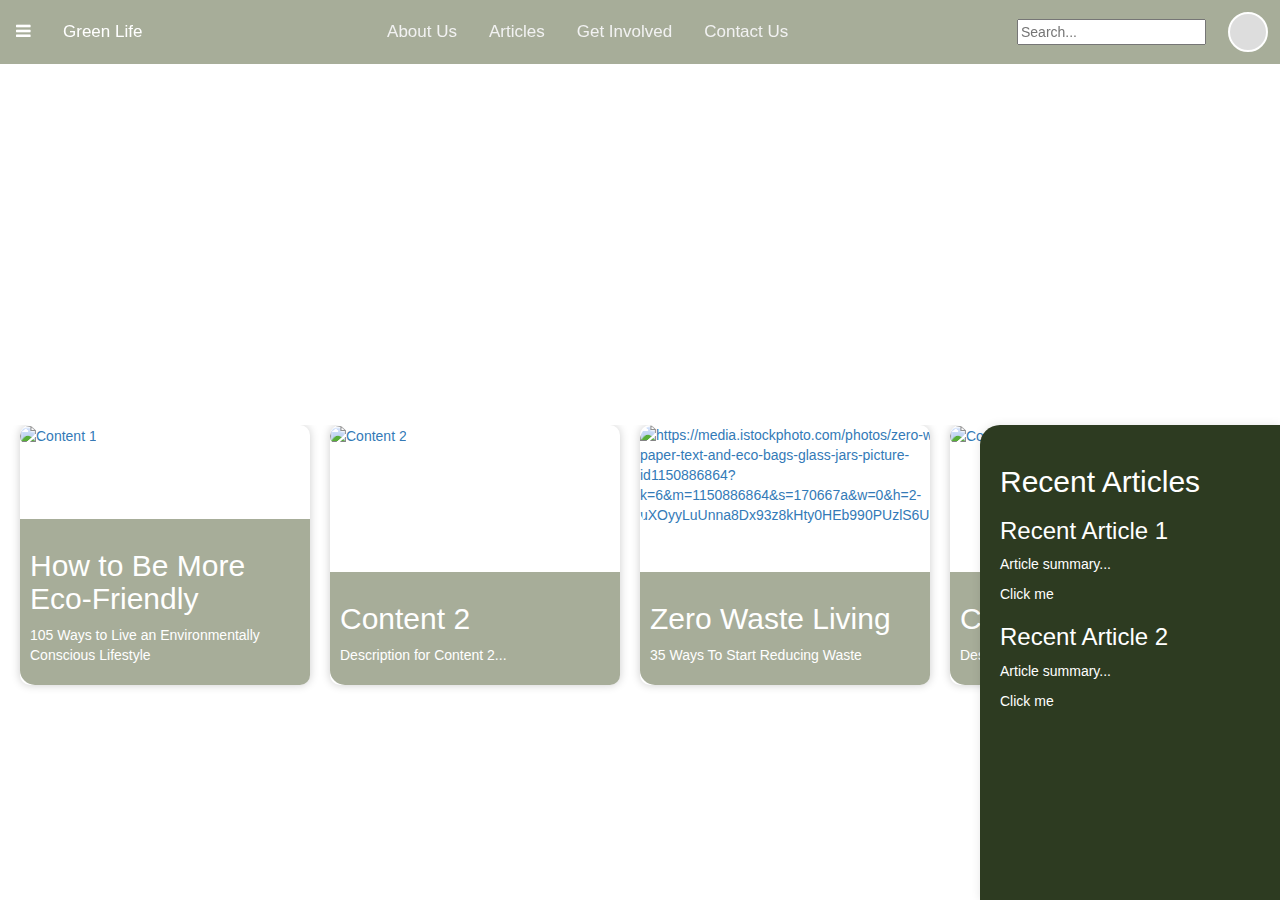
==== index.html @ e0a11a0d "image fixes" ====
<!DOCTYPE html>
<html lang="en">
<head>
    <meta charset="UTF-8">
    <meta name="viewport" content="width=device-width, initial-scale=1.0">
    <title>Sustainability Website</title>
    <link rel="icon" type="image/png" href="path/to/favicon.png">
    <link rel="stylesheet" href="CSS/Stylesheet.css">
    <link rel="stylesheet" href="https://cdnjs.cloudflare.com/ajax/libs/font-awesome/4.7.0/css/font-awesome.min.css">
    <!-- Bootstrap CSS -->
<link rel="stylesheet" href="https://maxcdn.bootstrapcdn.com/bootstrap/3.3.7/css/bootstrap.min.css">

<!-- Bootstrap JS and jQuery -->
<script src="https://ajax.googleapis.com/ajax/libs/jquery/3.3.1/jquery.min.js"></script>
<script src="https://maxcdn.bootstrapcdn.com/bootstrap/3.3.7/js/bootstrap.min.js"></script>

</head>
<body>
<!-- NAV BAR -->
<div class="topnav" id="myTopnav">
    <div class="left-nav">
        <a href="javascript:void(0);" class="icon" onclick="myFunction()">
            <i class="fa fa-bars"></i>
        </a>
        
    <a href="#" class="active">Green Life</a>
    </div>
    <div class="center-nav" id="centerNav">
        <a href="AboutUs.html">About Us</a>
        <a href="Articles.html">Articles</a>
        <a href="GetInvolved.html">Get Involved</a>
        <a href="Contact.html">Contact Us</a>
    </div>
    <div class="right-nav">
        <!-- Mock Search Bar -->
        <input type="text" placeholder="Search..." class="search-bar">
        <!-- Profile Photo -->
        <div class="profile-photo"></div>
    </div>
</div>
<!-- Index Header -->
<div class="index-header" style="background: url('https://images.unsplash.com/photo-1696880479884-ab1efc995716?q=80&w=1170&auto=format&fit=crop&ixlib=rb-4.0.3&ixid=M3wxMjA3fDB8MHxwaG90by1wYWdlfHx8fGVufDB8fHx8fA%3D%3D') no-repeat 50% 50%; background-size: cover;">
    <div class="title-container">
        <h1 class="title" style="color: #fff; font-size: 60px; margin-left: 30px; margin-bottom: 20px;">Lorem ipsum <br>dolor sit amet</h1>
    </div>
</div>

<!-- Carousel Container -->
<div class="carousel-container">
    <!-- Content Carousel -->
<div class="content-carousel">
    <a href="Articles.html/Content1" class="carousel-item">
        <img src="https://www.ecofriendlyhabits.com/wp-content/uploads/2019/08/how-to-be-more-eco-friendly-1080x608.jpg" alt="Content 1">
        <div class="content-header">
            <h2>How to Be More Eco-Friendly</h2>
            <p>105 Ways to Live an Environmentally Conscious Lifestyle</p>
        </div>
    </a>

    <a href="Articles.html/Content2" class="carousel-item">
        <img src="" alt="Content 2">
        <div class="content-header">
            <h2>Content 2</h2>
            <p>Description for Content 2...</p>
        </div>
    </a>

    <a href="Articles.html/Content3" class="carousel-item">
        <img src="" alt="https://media.istockphoto.com/photos/zero-waste-paper-text-and-eco-bags-glass-jars-picture-id1150886864?k=6&m=1150886864&s=170667a&w=0&h=2-uXOyyLuUnna8Dx93z8kHty0HEb990PUzlS6UU9SEc=">
        <div class="content-header">
            <h2>Zero Waste Living</h2>
            <p>35 Ways To Start Reducing Waste</p>
        </div>
    </a>

    <a href="link/to/content4" class="carousel-item">
        <img src="" alt="Content 4">
        <div class="content-header">
            <h2>Content 4</h2>
            <p>Description for Content 4...</p>
        </div>
    </a>


<!-- Article Aside -->
<aside class="article-aside">
    <h2>Recent Articles</h2>
    <div class="article">
        <h3>Recent Article 1</h3>
        <p>Article summary...</p>
        <button>Click me</button>
    </div>
    <div class="article">
        <h3>Recent Article 2</h3>
        <p>Article summary...</p>
        <button>Click me</button>
    </div>
    <!-- Add more articles as needed -->
</aside>

<!-- Footer -->
<footer class="footer">
    <div class="footer-links">
        <a href="AboutUs.html">About Us</a>
        <a href="Articles.html">Articles</a>
        <a href="GetInvolved.html">Get Involved</a>
        <a href="Contact.html">Contact Us</a>
        <!-- Add more links as needed -->
    </div>
    <p class="footer-text">© 2023 Sustainability Website. All Rights Reserved.</p>
</footer>


<script>
    // Your existing script for the navigation bar
    function myFunction() {
        var x = document.getElementById("centerNav");
        if (x.style.display === "block") {
            x.style.display = "none";
        } else {
            x.style.display = "block";
        }
    }
</script>
</body>
</html>
---- CSS/Stylesheet.css ----
@import url("https://fonts.googleapis.com/css2?family=Montserrat:wght@500;600&family=Oswald:wght@300;400;600&display=swap");

body { 
    font-family: 'Montserrat', sans-serif;
    background-color: rgb(232, 228, 225);
    color: #fff;
    z-index: 1;
    }

a {
    text-decoration: none;
    color: #fff;
}

h1, h2, h3 {
    color: #fff; /* Darker text color for headings */
}

button {
    background: none;
    color: inherit;
    border: none;
    padding: 0;
    font: inherit;
    cursor: pointer;
    outline: inherit;
}

/* NAV BAR STYLES */
.topnav {
    overflow: hidden;
    background-color: #323f106d;
    position: fixed;
    top: 0;
    display: flex;
    justify-content: space-between;
    align-items: center;
    z-index: 2; /* Set a higher z-index */
    overflow: hidden;
    width: 100%;
}

.topnav a {
    color: #fff;
    text-align: center;
    padding: 14px 16px;
    text-decoration: none;
    font-size: 17px;
    display: block;
}

.left-nav, .center-nav, .right-nav {
    display: flex;
    align-items: center;
}


.center-nav a {
    display: block;
    text-align: center;
    padding: 14px 16px;
    text-decoration: none;
    color: #f2f2f2;
    font-size: 17px;
}

.profile-photo {
    width: 40px;
    height: 40px;
    background-color: #ddd;
    border: 2px solid #fff;
    border-radius: 50%;
    margin: 12px;
}

.search-bar {
    margin-right: 10px;
}

/* Responsive styles for smaller screens */
@media screen and (max-width: 1000px) {
    .center-nav {
        background-color: rgba(0, 0, 0, 0.6); /* Set the background for stacked items */
        width: 100%;
        text-align: center; /* Center the stacked items */
    }

    .topnav.responsive .center-nav {
        display: flex;
    }

    .left-nav {
        justify-content: center; /* Center the company name/logo */
    }
}





.index-header {
    width: 100%;
    height: 45vh;
    position: relative;
    z-index: 1; /* Set a lower z-index */
}

.title-container {
    color: #fff;
    font-size: 3rem;
    position: absolute;
    bottom: 10px;
    left: 20px;
}




/* Content Carousel Styles */
.content-carousel {
    display: flex;
    overflow: hidden;
    margin-top: 20px;
    margin-left: 0; /* Removed padding */
    max-width: 1000px; /* Set max-width for the carousel */
}

.carousel-item {
    flex: 0 0 calc(30% - 10px); /* Adjusted width with 10px spacing */
    border-radius: 20px;
    margin-left: 20px;
    border-radius: 10px; /* Slightly rounded corners */
    margin-bottom: 20px; /* Added margin between rows */
    position: relative;
    overflow: hidden;
    box-shadow: 0px 0px 10px rgba(0, 0, 0, 0.2); /* Subtle shadow */
}


.carousel-item img {
    width: 100%;
    height: 100%;
    object-fit: cover;
    border-radius: 15px;
}

.carousel-item .content-header {
    position: absolute;
    bottom: 0;
    left: 0;
    width: 100%;
    padding: 10px;
    background: #323f106d; /* Translucent background */
    color: #fff;
    border-bottom-left-radius: 15px;
}


/* Adjustments for smaller screens */
@media screen and (max-width: 1000px) {
    .content-carousel {
        flex-wrap: wrap;
        justify-content: center; /* Center items under 1000px */
        margin-left: auto;
    }


    .carousel-item {
        flex: 0 0 calc(50% - 20px); /* Adjusted width with 20px spacing for smaller screens */
        margin-right: 0;
    }

    /* Adjust arrow positions for smaller screens */
    .left-arrow, .right-arrow {
        top: calc(45vh + 20px);
        transform: translateY(-50%);
    }
}



/* Article Aside Styles */
.article-aside {
    position: absolute;
    top: calc(45vh + 20px);
    bottom: 0;
    right: 0;
    width: 300px;
    background-color: #2d3b21;
    color: #fff;
    border-top-left-radius: 20px;
    overflow-y: auto;
    padding: 20px;
    box-shadow: 0px 0px 10px rgba(0, 0, 0, 0.1);
    z-index: 1;
}

/* Adjustments for smaller screens */
@media screen and (max-width: 1000px) {

    .article-aside {
        position: revert;
        width: 100%; /* Set width to 100% when under 1000px */
        margin-top: 20px;
    }
}


/* Footer Styles */
.footer {
    position: relative;
    background-color: #000000;
    color: #fff;
    padding: 20px;
    text-align: center;
    z-index: 2;
}

.footer-links a {
    color: #fff;
    text-decoration: none;
    margin: 0 10px;
}

.footer-links a:hover {
    text-decoration: underline;
}

.footer-text {
    margin-top: 10px;
    font-size: 14px;
}
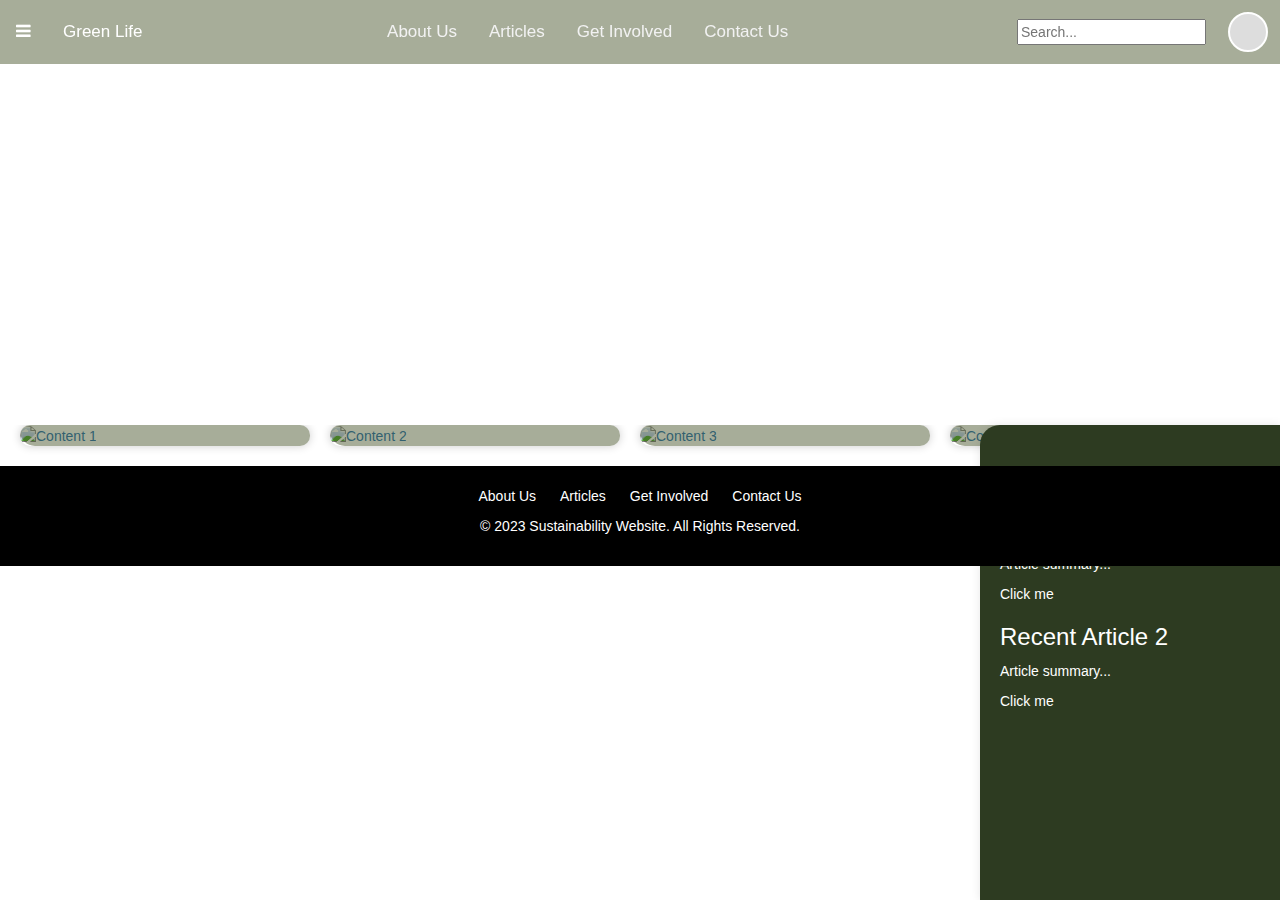
==== commit b8c3f331: "small adjustments" ====
--- a/index.html
+++ b/index.html
@@ -57,16 +57,16 @@
         </div>
     </a>
 
-    <a href="Articles.html/Content2" class="carousel-item">
-        <img src="" alt="Content 2">
+    <a href="Articles.html/#Content2" class="carousel-item">
+        <img src="https://blogs.shu.edu/journalofdiplomacy/files/2015/10/GG-131.jpg" alt="Content 2">
         <div class="content-header">
-            <h2>Content 2</h2>
-            <p>Description for Content 2...</p>
+            <h2>The UN's 13th Goal</h2>
+            <p>Climate-action</p>
         </div>
     </a>
 
     <a href="Articles.html/Content3" class="carousel-item">
-        <img src="" alt="https://media.istockphoto.com/photos/zero-waste-paper-text-and-eco-bags-glass-jars-picture-id1150886864?k=6&m=1150886864&s=170667a&w=0&h=2-uXOyyLuUnna8Dx93z8kHty0HEb990PUzlS6UU9SEc=">
+        <img src="https://www.esgenterprise.com/wp-content/uploads/2022/01/energy-circular-economy-1200x900.jpg.webp" alt="Content 3">
         <div class="content-header">
             <h2>Zero Waste Living</h2>
             <p>35 Ways To Start Reducing Waste</p>
@@ -80,7 +80,8 @@
             <p>Description for Content 4...</p>
         </div>
     </a>
-
+</div>
+</div>
 
 <!-- Article Aside -->
 <aside class="article-aside">
--- a/CSS/Stylesheet.css
+++ b/CSS/Stylesheet.css
@@ -80,7 +80,6 @@
 /* Responsive styles for smaller screens */
 @media screen and (max-width: 1000px) {
     .center-nav {
-        background-color: rgba(0, 0, 0, 0.6); /* Set the background for stacked items */
         width: 100%;
         text-align: center; /* Center the stacked items */
     }
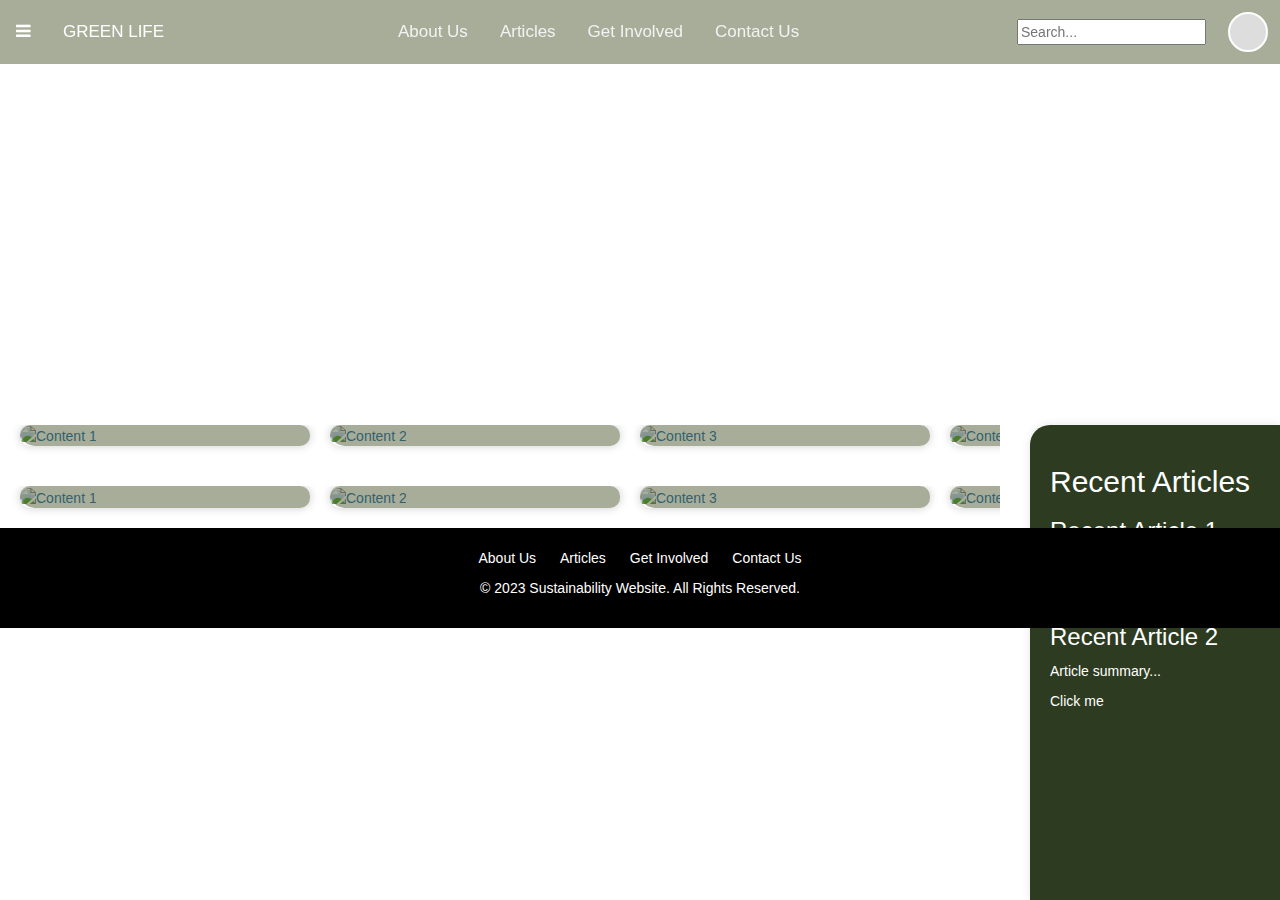
==== commit 5afcfeb9: "." ====
--- a/index.html
+++ b/index.html
@@ -23,7 +23,7 @@
             <i class="fa fa-bars"></i>
         </a>
         
-    <a href="#" class="active">Green Life</a>
+    <a href="#" class="active">GREEN LIFE</a>
     </div>
     <div class="center-nav" id="centerNav">
         <a href="AboutUs.html">About Us</a>
@@ -41,7 +41,7 @@
 <!-- Index Header -->
 <div class="index-header" style="background: url('https://images.unsplash.com/photo-1696880479884-ab1efc995716?q=80&w=1170&auto=format&fit=crop&ixlib=rb-4.0.3&ixid=M3wxMjA3fDB8MHxwaG90by1wYWdlfHx8fGVufDB8fHx8fA%3D%3D') no-repeat 50% 50%; background-size: cover;">
     <div class="title-container">
-        <h1 class="title" style="color: #fff; font-size: 60px; margin-left: 30px; margin-bottom: 20px;">Lorem ipsum <br>dolor sit amet</h1>
+        <h1 class="title" style="color: #fff; font-size: 60px; margin-left: 30px; margin-bottom: 20px;">Changing the World <br>For the Better</h1>
     </div>
 </div>
 
@@ -82,7 +82,43 @@
     </a>
 </div>
 </div>
+<!-- Carousel Container -->
+<div class="carousel-container">
+    <!-- Content Carousel -->
+<div class="content-carousel">
+    <a href="#" class="carousel-item">
+        <img src="#" alt="Content 1">
+        <div class="content-header">
+            <h2>How to Be More Eco-Friendly</h2>
+            <p>105 Ways to Live an Environmentally Conscious Lifestyle</p>
+        </div>
+    </a>
 
+    <a href="#" class="carousel-item">
+        <img src="" alt="Content 2">
+        <div class="content-header">
+            <h2>The UN's 13th Goal</h2>
+            <p>Climate-action</p>
+        </div>
+    </a>
+
+    <a href="#" class="carousel-item">
+        <img src="" alt="Content 3">
+        <div class="content-header">
+            <h2>Zero Waste Living</h2>
+            <p>35 Ways To Start Reducing Waste</p>
+        </div>
+    </a>
+
+    <a href="#" class="carousel-item">
+        <img src="" alt="Content 4">
+        <div class="content-header">
+            <h2>Content 4</h2>
+            <p>Description for Content 4...</p>
+        </div>
+    </a>
+</div>
+</div>
 <!-- Article Aside -->
 <aside class="article-aside">
     <h2>Recent Articles</h2>
--- a/CSS/Stylesheet.css
+++ b/CSS/Stylesheet.css
@@ -184,7 +184,7 @@
     top: calc(45vh + 20px);
     bottom: 0;
     right: 0;
-    width: 300px;
+    width: 250px;
     background-color: #2d3b21;
     color: #fff;
     border-top-left-radius: 20px;
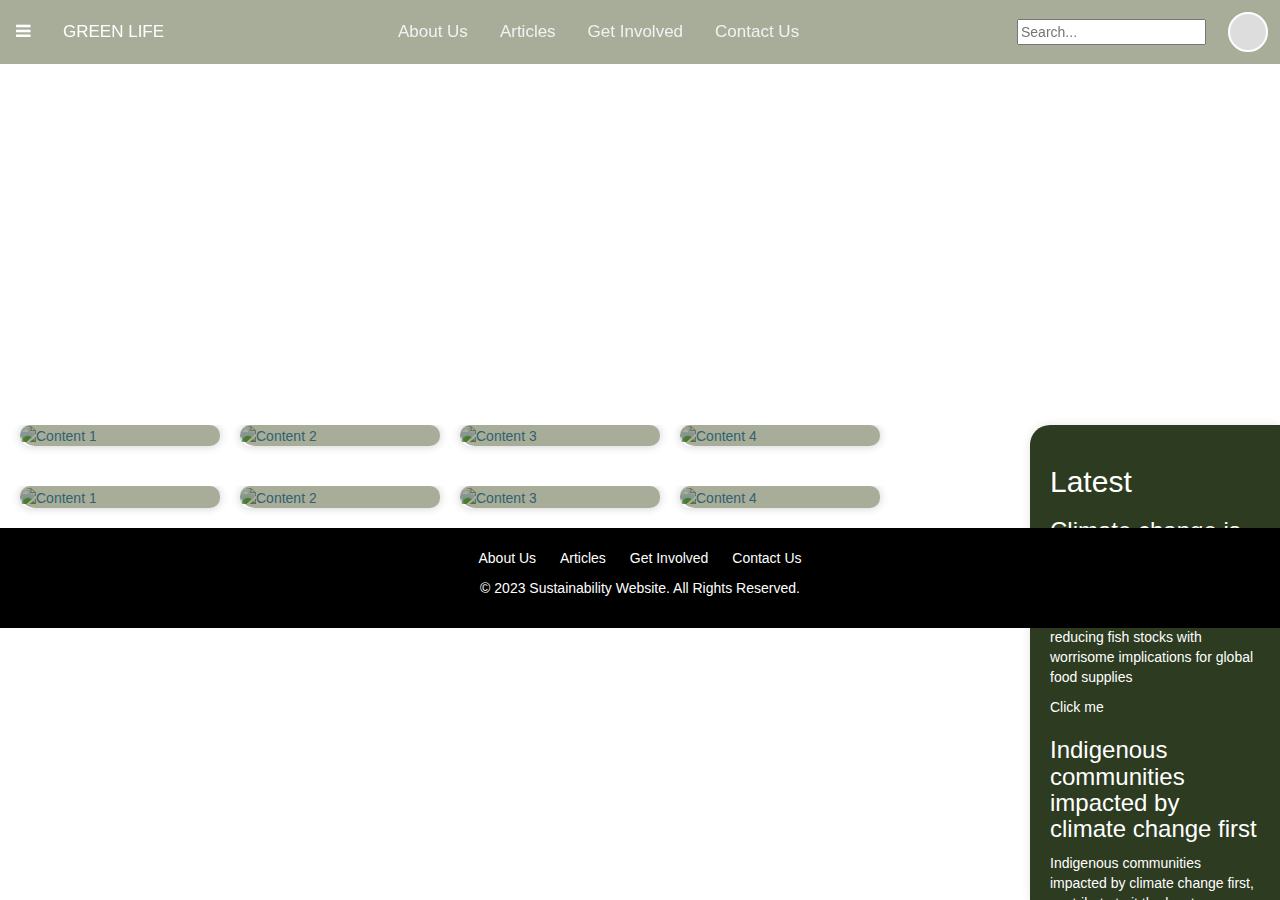
==== commit 212a547b: "." ====
--- a/index.html
+++ b/index.html
@@ -121,15 +121,15 @@
 </div>
 <!-- Article Aside -->
 <aside class="article-aside">
-    <h2>Recent Articles</h2>
+    <h2>Latest</h2>
     <div class="article">
-        <h3>Recent Article 1</h3>
-        <p>Article summary...</p>
+        <h3>Climate change is further reducing fish stocks</h3>
+        <p>Climate change is further reducing fish stocks with worrisome implications for global food supplies</p>
         <button>Click me</button>
     </div>
     <div class="article">
-        <h3>Recent Article 2</h3>
-        <p>Article summary...</p>
+        <h3>Indigenous communities impacted by climate change first</h3>
+        <p>Indigenous communities impacted by climate change first, contribute to it the least</p>
         <button>Click me</button>
     </div>
     <!-- Add more articles as needed -->
--- a/CSS/Stylesheet.css
+++ b/CSS/Stylesheet.css
@@ -126,6 +126,7 @@
 
 .carousel-item {
     flex: 0 0 calc(30% - 10px); /* Adjusted width with 10px spacing */
+    max-width: 200px;
     border-radius: 20px;
     margin-left: 20px;
     border-radius: 10px; /* Slightly rounded corners */
@@ -167,6 +168,7 @@
     .carousel-item {
         flex: 0 0 calc(50% - 20px); /* Adjusted width with 20px spacing for smaller screens */
         margin-right: 0;
+        max-width: 250px;
     }
 
     /* Adjust arrow positions for smaller screens */
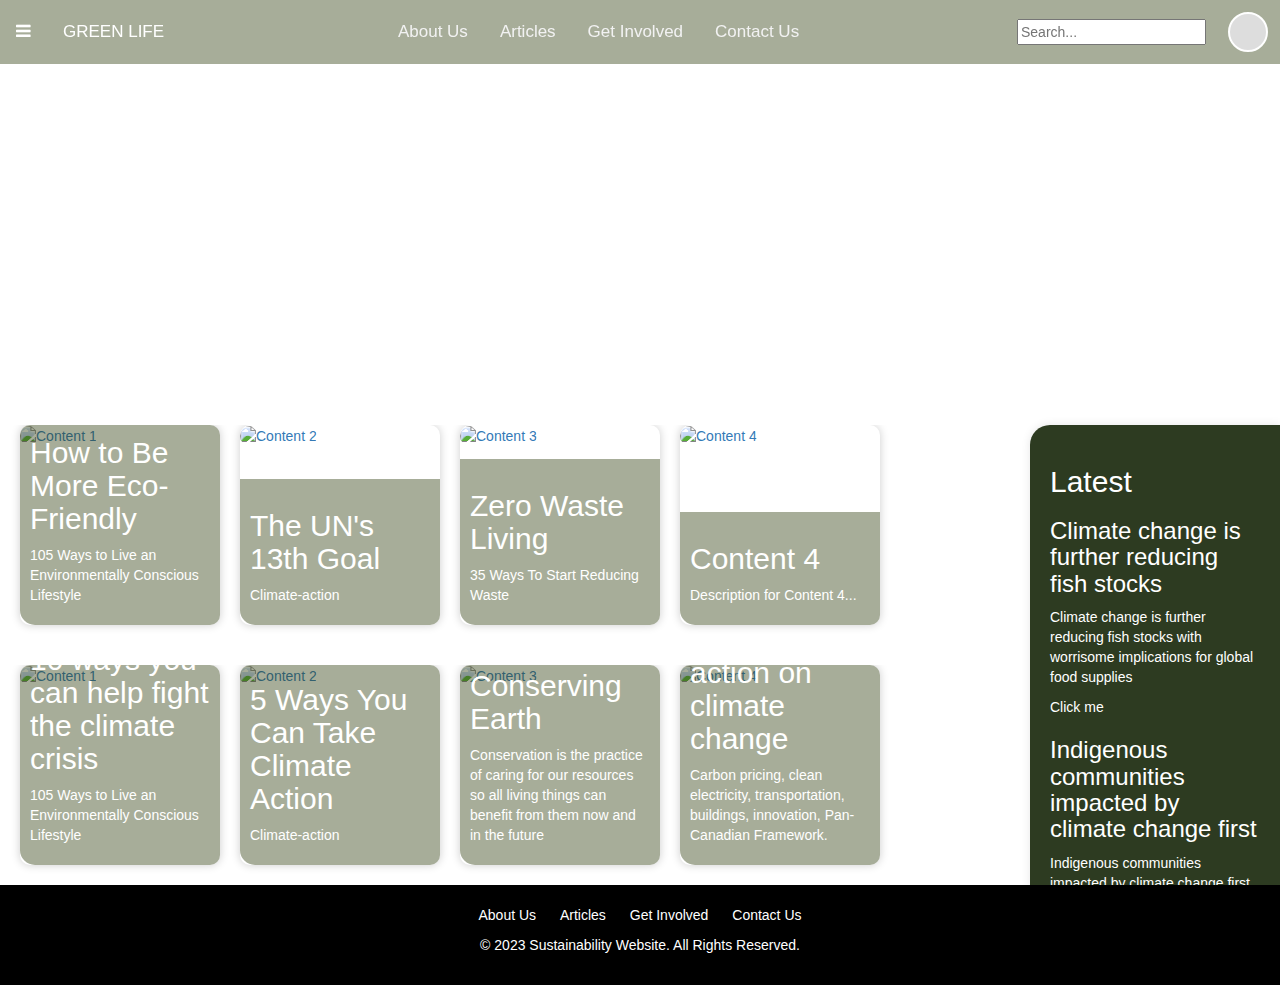
==== commit 2718da2c: "." ====
--- a/index.html
+++ b/index.html
@@ -87,17 +87,17 @@
     <!-- Content Carousel -->
 <div class="content-carousel">
     <a href="#" class="carousel-item">
-        <img src="#" alt="Content 1">
+        <img src="https://cdn.unenvironment.org/s3fs-public/inline-images/callum-shaw-7SE389kUVGw-unsplash.jpeg" alt="Content 1">
         <div class="content-header">
-            <h2>How to Be More Eco-Friendly</h2>
+            <h2>10 ways you can help fight the climate crisis</h2>
             <p>105 Ways to Live an Environmentally Conscious Lifestyle</p>
         </div>
     </a>
 
     <a href="#" class="carousel-item">
-        <img src="" alt="Content 2">
+        <img src="https://www.treehugger.com/thmb/10m6FvxpnjuwBxEp1VtO388Ls7U=/1000x554/filters:fill(auto,1)/__opt__aboutcom__coeus__resources__content_migration__mnn__images__2010__10__shutterstock_1063994879-a0a2e14a4e264de295e082a2347fa612.jpg" alt="Content 2">
         <div class="content-header">
-            <h2>The UN's 13th Goal</h2>
+            <h2>5 Ways You Can Take Climate Action</h2>
             <p>Climate-action</p>
         </div>
     </a>
@@ -105,16 +105,16 @@
     <a href="#" class="carousel-item">
         <img src="" alt="Content 3">
         <div class="content-header">
-            <h2>Zero Waste Living</h2>
-            <p>35 Ways To Start Reducing Waste</p>
+            <h2>Conserving Earth</h2>
+            <p>Conservation is the practice of caring for our resources so all living things can benefit from them now and in the future</p>
         </div>
     </a>
 
     <a href="#" class="carousel-item">
-        <img src="" alt="Content 4">
+        <img src="https://www.canada.ca/content/canadasite/en/services/environment/weather/climatechange/climate-action/_jcr_content/par/mwscolumns-row1/colpar-2/adaptiveimage/image.img.jpg/1512742743062.jpg" alt="Content 4">
         <div class="content-header">
-            <h2>Content 4</h2>
-            <p>Description for Content 4...</p>
+            <h2>Canada’s action on climate change</h2>
+            <p>Carbon pricing, clean electricity, transportation, buildings, innovation, Pan-Canadian Framework.</p>
         </div>
     </a>
 </div>
--- a/CSS/Stylesheet.css
+++ b/CSS/Stylesheet.css
@@ -7,10 +7,16 @@
     z-index: 1;
     }
 
+    h2{
+        font-size: 20px;
+    }
+
 a {
     text-decoration: none;
     color: #fff;
 }
+
+
 
 h1, h2, h3 {
     color: #fff; /* Darker text color for headings */
@@ -121,12 +127,12 @@
     overflow: hidden;
     margin-top: 20px;
     margin-left: 0; /* Removed padding */
-    max-width: 1000px; /* Set max-width for the carousel */
 }
 
 .carousel-item {
     flex: 0 0 calc(30% - 10px); /* Adjusted width with 10px spacing */
     max-width: 200px;
+    height: 200px;
     border-radius: 20px;
     margin-left: 20px;
     border-radius: 10px; /* Slightly rounded corners */
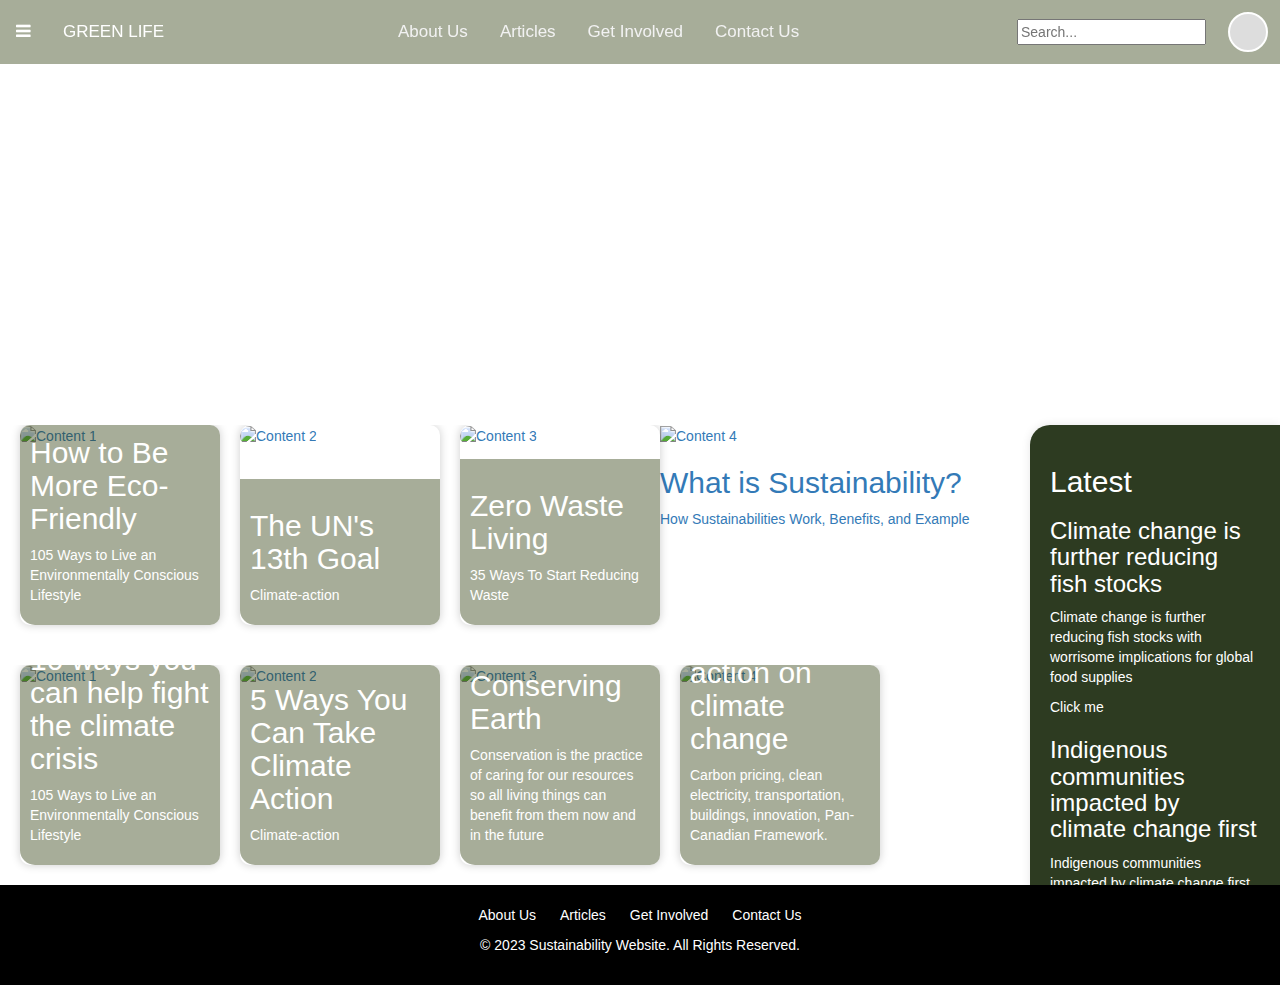
==== commit 3d89f7f6: "." ====
--- a/index.html
+++ b/index.html
@@ -49,7 +49,7 @@
 <div class="carousel-container">
     <!-- Content Carousel -->
 <div class="content-carousel">
-    <a href="Articles.html/Content1" class="carousel-item">
+    <a href="Articles.html/#Content1" class="carousel-item">
         <img src="https://www.ecofriendlyhabits.com/wp-content/uploads/2019/08/how-to-be-more-eco-friendly-1080x608.jpg" alt="Content 1">
         <div class="content-header">
             <h2>How to Be More Eco-Friendly</h2>
@@ -65,7 +65,7 @@
         </div>
     </a>
 
-    <a href="Articles.html/Content3" class="carousel-item">
+    <a href="Articles.html/#Content3" class="carousel-item">
         <img src="https://www.esgenterprise.com/wp-content/uploads/2022/01/energy-circular-economy-1200x900.jpg.webp" alt="Content 3">
         <div class="content-header">
             <h2>Zero Waste Living</h2>
@@ -73,11 +73,11 @@
         </div>
     </a>
 
-    <a href="link/to/content4" class="carousel-item">
-        <img src="" alt="Content 4">
+    <a href="Articles.html" class="#Zcarousel-item">
+        <img src="https://www.investopedia.com/thmb/iN1zICPiRmVkfpng4dHOFhDSOZo=/750x0/filters:no_upscale():max_bytes(150000):strip_icc():format(webp)/terms_s_sustainability_FINAL-78ce04eecd9b42e8ab1222b98c6aa79e.jpg" alt="Content 4">
         <div class="content-header">
-            <h2>Content 4</h2>
-            <p>Description for Content 4...</p>
+            <h2>What is Sustainability?</h2>
+            <p>How Sustainabilities Work, Benefits, and Example</p>
         </div>
     </a>
 </div>
@@ -86,7 +86,7 @@
 <div class="carousel-container">
     <!-- Content Carousel -->
 <div class="content-carousel">
-    <a href="#" class="carousel-item">
+    <a href="Articles.html" class="carousel-item">
         <img src="https://cdn.unenvironment.org/s3fs-public/inline-images/callum-shaw-7SE389kUVGw-unsplash.jpeg" alt="Content 1">
         <div class="content-header">
             <h2>10 ways you can help fight the climate crisis</h2>
@@ -94,7 +94,7 @@
         </div>
     </a>
 
-    <a href="#" class="carousel-item">
+    <a href="Articles.html" class="carousel-item">
         <img src="https://www.treehugger.com/thmb/10m6FvxpnjuwBxEp1VtO388Ls7U=/1000x554/filters:fill(auto,1)/__opt__aboutcom__coeus__resources__content_migration__mnn__images__2010__10__shutterstock_1063994879-a0a2e14a4e264de295e082a2347fa612.jpg" alt="Content 2">
         <div class="content-header">
             <h2>5 Ways You Can Take Climate Action</h2>
@@ -102,7 +102,7 @@
         </div>
     </a>
 
-    <a href="#" class="carousel-item">
+    <a href="Articles.html" class="carousel-item">
         <img src="" alt="Content 3">
         <div class="content-header">
             <h2>Conserving Earth</h2>
@@ -110,7 +110,7 @@
         </div>
     </a>
 
-    <a href="#" class="carousel-item">
+    <a href="Articles.html" class="carousel-item">
         <img src="https://www.canada.ca/content/canadasite/en/services/environment/weather/climatechange/climate-action/_jcr_content/par/mwscolumns-row1/colpar-2/adaptiveimage/image.img.jpg/1512742743062.jpg" alt="Content 4">
         <div class="content-header">
             <h2>Canada’s action on climate change</h2>
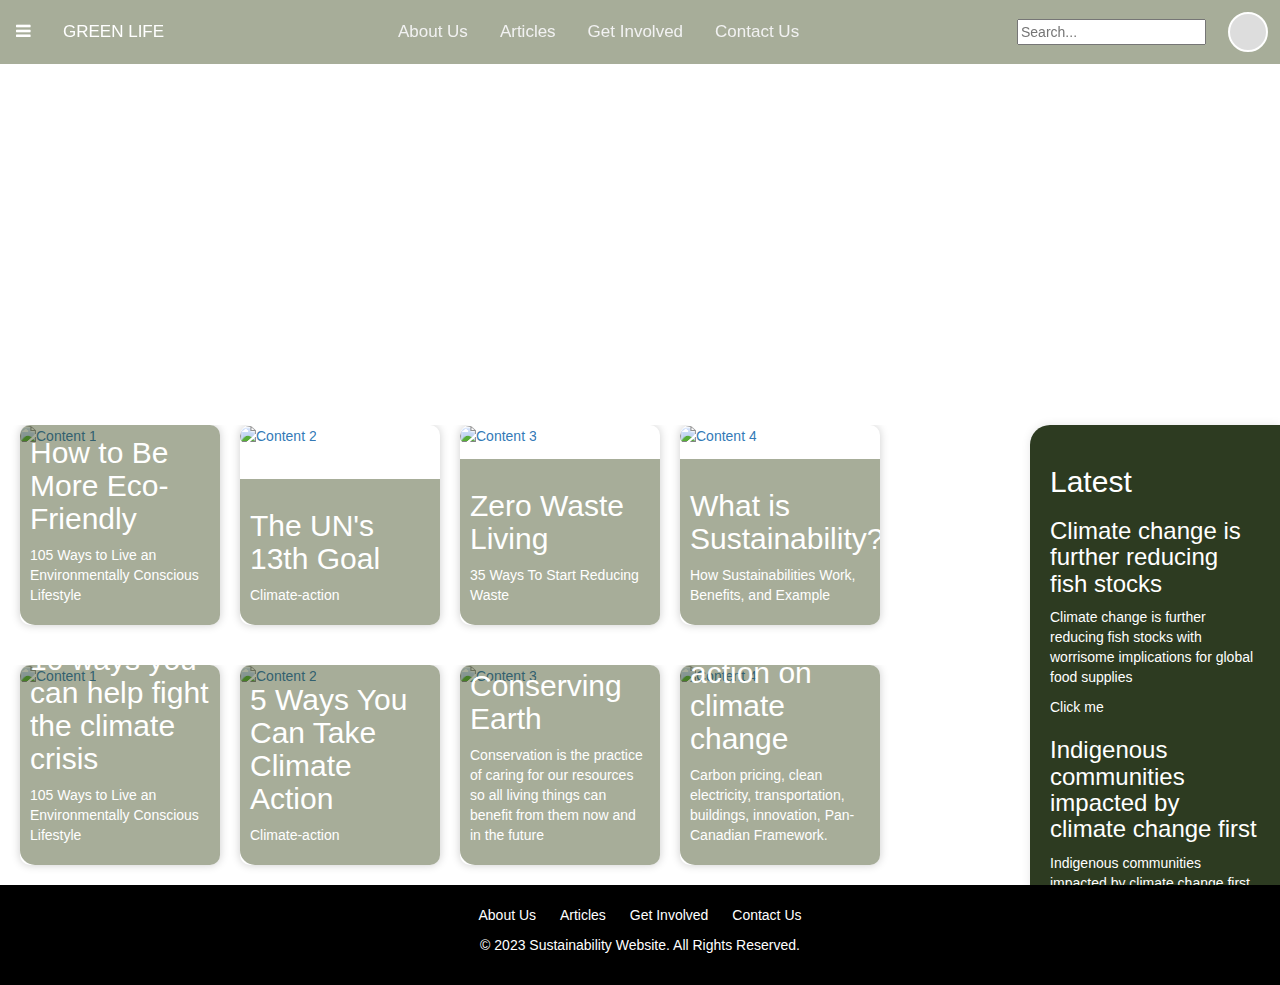
==== commit 759eb353: "." ====
--- a/index.html
+++ b/index.html
@@ -73,7 +73,7 @@
         </div>
     </a>
 
-    <a href="Articles.html" class="#Zcarousel-item">
+    <a href="Articles.html" class="carousel-item">
         <img src="https://www.investopedia.com/thmb/iN1zICPiRmVkfpng4dHOFhDSOZo=/750x0/filters:no_upscale():max_bytes(150000):strip_icc():format(webp)/terms_s_sustainability_FINAL-78ce04eecd9b42e8ab1222b98c6aa79e.jpg" alt="Content 4">
         <div class="content-header">
             <h2>What is Sustainability?</h2>
@@ -103,7 +103,7 @@
     </a>
 
     <a href="Articles.html" class="carousel-item">
-        <img src="" alt="Content 3">
+        <img src="https://static.vecteezy.com/system/resources/previews/002/186/825/large_2x/people-caring-for-the-environment-on-earth-day-free-vector.jpg" alt="Content 3">
         <div class="content-header">
             <h2>Conserving Earth</h2>
             <p>Conservation is the practice of caring for our resources so all living things can benefit from them now and in the future</p>
